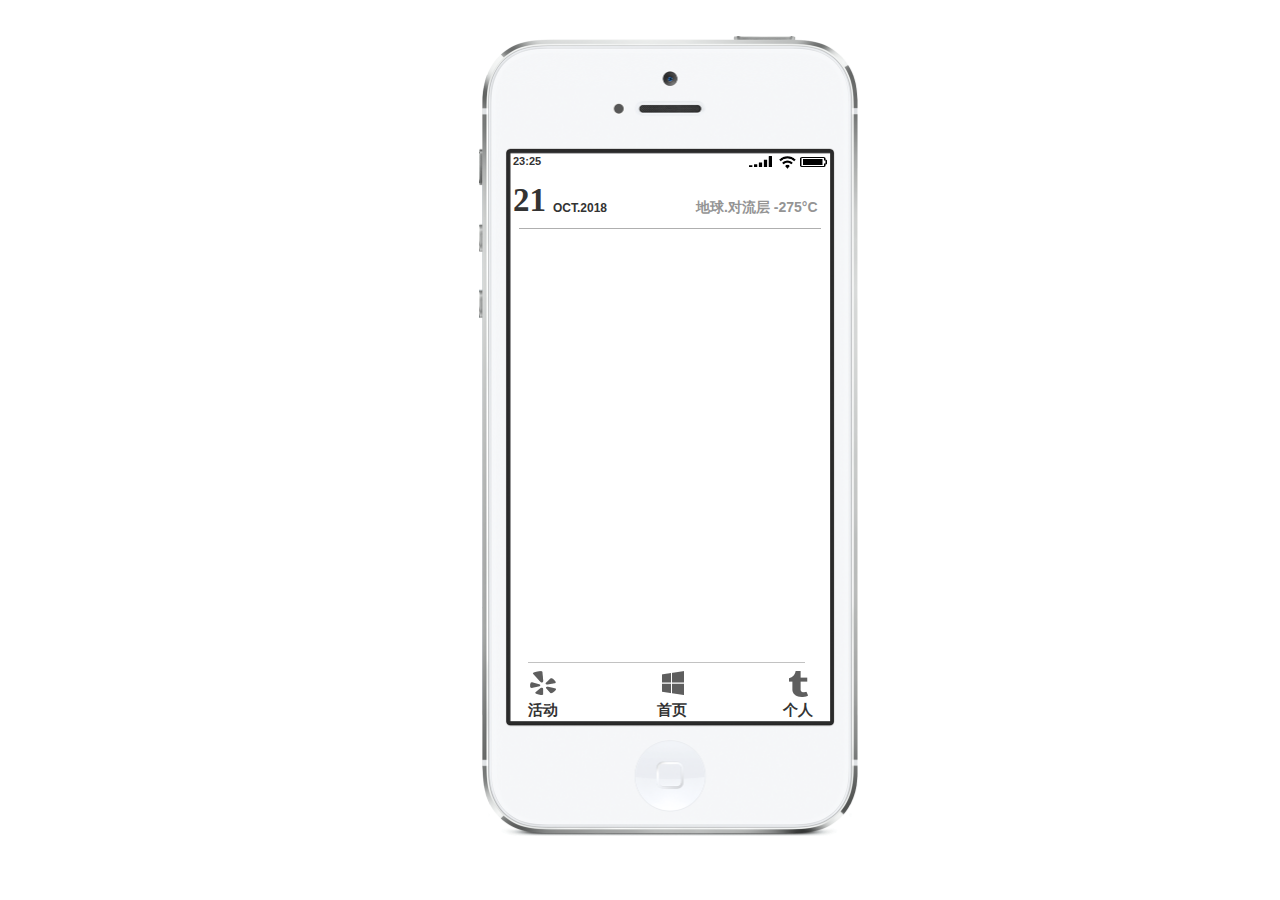
==== app原型设计.html @ f30b144e "123" ====
﻿<!DOCTYPE html>
<html>
  <head>
    <title>APP原型设计</title>
    <meta http-equiv="X-UA-Compatible" content="IE=edge"/>
    <meta http-equiv="content-type" content="text/html; charset=utf-8"/>
    <meta name="apple-mobile-web-app-capable" content="yes"/>
    <link href="resources/css/jquery-ui-themes.css" type="text/css" rel="stylesheet"/>
    <link href="resources/css/axure_rp_page.css" type="text/css" rel="stylesheet"/>
    <link href="data/styles.css" type="text/css" rel="stylesheet"/>
    <link href="files/app原型设计/styles.css" type="text/css" rel="stylesheet"/>
    <script src="resources/scripts/jquery-1.7.1.min.js"></script>
    <script src="resources/scripts/jquery-ui-1.8.10.custom.min.js"></script>
    <script src="resources/scripts/prototypePre.js"></script>
    <script src="data/document.js"></script>
    <script src="resources/scripts/prototypePost.js"></script>
    <script src="files/app原型设计/data.js"></script>
    <script type="text/javascript">
      $axure.utils.getTransparentGifPath = function() { return 'resources/images/transparent.gif'; };
      $axure.utils.getOtherPath = function() { return 'resources/Other.html'; };
      $axure.utils.getReloadPath = function() { return 'resources/reload.html'; };
    </script>
  </head>
  <body>
    <div id="base" class="">

      <!-- Unnamed (图片) -->
      <div id="u0" class="ax_default _图片1">
        <img id="u0_img" class="img " src="images/app原型设计/u0.png"/>
      </div>

      <!-- Unnamed (矩形) -->
      <div id="u1" class="ax_default _二级标题">
        <div id="u1_div" class=""></div>
        <div id="u1_text" class="text ">
          <p><span>21</span></p>
        </div>
      </div>

      <!-- Unnamed (矩形) -->
      <div id="u2" class="ax_default _二级标题">
        <div id="u2_div" class=""></div>
        <div id="u2_text" class="text ">
          <p><span>OCT.2018</span></p>
        </div>
      </div>

      <!-- Unnamed (矩形) -->
      <div id="u3" class="ax_default _三级标题">
        <div id="u3_div" class=""></div>
        <div id="u3_text" class="text ">
          <p style="font-size:14px;"><span style="color:#949494;">地球.对流层 -275°C</span><span style="font-size:18px;"> </span></p>
        </div>
      </div>

      <!-- Unnamed (形状) -->
      <div id="u4" class="ax_default icon">
        <img id="u4_img" class="img " src="images/app原型设计/u4.png"/>
      </div>

      <!-- Unnamed (图片) -->
      <div id="u5" class="ax_default _图片1">
        <img id="u5_img" class="img " src="images/app原型设计/u5.png"/>
      </div>

      <!-- Unnamed (矩形) -->
      <div id="u6" class="ax_default _三级标题">
        <div id="u6_div" class=""></div>
        <div id="u6_text" class="text ">
          <p><span>23:25</span></p>
        </div>
      </div>

      <!-- Unnamed (矩形) -->
      <div id="u7" class="ax_default _三级标题">
        <div id="u7_div" class=""></div>
        <div id="u7_text" class="text ">
          <p><span>活动</span></p>
        </div>
      </div>

      <!-- Unnamed (形状) -->
      <div id="u8" class="ax_default icon">
        <img id="u8_img" class="img " src="images/app原型设计/u8.png"/>
      </div>

      <!-- Unnamed (形状) -->
      <div id="u9" class="ax_default icon">
        <img id="u9_img" class="img " src="images/app原型设计/u9.png"/>
      </div>

      <!-- Unnamed (形状) -->
      <div id="u10" class="ax_default icon">
        <img id="u10_img" class="img " src="images/app原型设计/u10.png"/>
      </div>

      <!-- Unnamed (形状) -->
      <div id="u11" class="ax_default icon">
        <img id="u11_img" class="img " src="images/app原型设计/u11.png"/>
      </div>

      <!-- Unnamed (矩形) -->
      <div id="u12" class="ax_default _三级标题">
        <div id="u12_div" class=""></div>
        <div id="u12_text" class="text ">
          <p><span>个人</span></p>
        </div>
      </div>

      <!-- Unnamed (矩形) -->
      <div id="u13" class="ax_default _三级标题">
        <div id="u13_div" class=""></div>
        <div id="u13_text" class="text ">
          <p><span>首页</span></p>
        </div>
      </div>

      <!-- Unnamed (水平线) -->
      <div id="u14" class="ax_default line">
        <img id="u14_img" class="img " src="images/app原型设计/u14.png"/>
      </div>

      <!-- Unnamed (水平线) -->
      <div id="u15" class="ax_default line">
        <img id="u15_img" class="img " src="images/app原型设计/u15.png"/>
      </div>
    </div>
  </body>
</html>
---- resources/css/axure_rp_page.css ----
﻿/* so the window resize fires within a frame in IE7 */
html, body {
    height: 100%;
}

a {
    color: inherit;
}

p {
    margin: 0px;
    text-rendering: optimizeLegibility;
    font-feature-settings: "kern" 1;
    -webkit-font-feature-settings: "kern";
    -moz-font-feature-settings: "kern";
    -moz-font-feature-settings: "kern=1";
    font-kerning: normal;
}

iframe {
    background: #FFFFFF;
}

/* to match IE with C, FF */
input {
    padding: 1px 0px 1px 0px;
    box-sizing: border-box;
    -moz-box-sizing: border-box;
}

textarea {
    margin: 0px;
    box-sizing: border-box;
    -moz-box-sizing: border-box;
}

div.intcases {
    font-family: arial; 
    font-size: 12px;
    text-align:left; 
    border:1px solid #AAA; 
    background:#FFF none repeat scroll 0% 0%; 
    z-index:9999; 
    visibility:hidden; 
    position:absolute;
    padding: 0px;
    border-radius: 3px;
    white-space: nowrap;
}

div.intcaselink {
    cursor: pointer;
    padding: 3px 8px 3px 8px;
    margin: 5px;
    background:#EEE none repeat scroll 0% 0%; 
    border:1px solid #AAA;
    border-radius: 3px;
}

div.refpageimage {
    position: absolute;
    left: 0px;
    top: 0px;
    font-size: 0px;
    width: 16px;
    height: 16px;
    cursor: pointer;
    background-image: url(images/newwindow.gif);
    background-repeat: no-repeat;
}

div.annnoteimage {
    position: absolute;
    left: 0px;
    top: 0px;
    font-size: 0px;
    /*width: 16px;
    height: 12px;*/
    cursor: help;
    /*background-image: url(images/note.gif);*/
    /*background-repeat: no-repeat;*/
    width: 13px;
    height: 12px;
    padding-top: 1px;
    text-align: center;
    background-color: #138CDD;
    -moz-box-shadow: 1px 1px 3px #aaa;
    -webkit-box-shadow: 1px 1px 3px #aaa;
    box-shadow: 1px 1px 3px #aaa;
}

div.annnoteline {
    display: inline-block;
    width: 9px;
    height: 1px;
    border-bottom: 1px solid white;
    margin-top: 1px;
}

div.annnotelabel {
    position: absolute;
    left: 0px;
    top: 0px;
    font-family: Helvetica,Arial;
    font-size: 10px;
    /*border: 1px solid rgb(166,221,242);*/
    cursor: help;
    /*background:rgb(0,157,217) none repeat scroll 0% 0%;*/ 
    padding: 1px 3px 1px 3px;
    white-space: nowrap;
    color: white;
    
    background-color: #138CDD;
    -moz-box-shadow: 1px 1px 3px #aaa;
    -webkit-box-shadow: 1px 1px 3px #aaa;
    box-shadow: 1px 1px 3px #aaa;
}

.annotation {
    font-size: 12px;
    padding-left: 2px;
    margin-bottom: 5px;
}

.annotationName {
    /*font-size: 13px;
    font-weight: bold;
    margin-bottom: 3px;
    white-space: nowrap;*/

    font-family: 'Trebuchet MS';
    font-size: 14px;
    font-weight: bold;
    margin-bottom: 5px;
    white-space: nowrap;
}

.annotationValue {
    font-family: Arial, Helvetica, Sans-Serif;
    font-size: 12px;
    color: #4a4a4a;
    line-height: 21px;
    margin-bottom: 20px;
}

.noteLink {
    text-decoration: inherit;
    color: inherit;
}

.noteLink:hover {
    background-color: white;
}

/* this is a fix for the issue where dialogs jump around and takes the text-align from the body */
.dialogFix {
    position:absolute;
    text-align:left;
    border: 1px solid #8f949a;
}


@keyframes pulsate {
  from {
    box-shadow: 0 0 10px #15d6ba;
  }
  to {
    box-shadow: 0 0 20px #15d6ba;
  }
}

@-webkit-keyframes pulsate {
  from {
    -webkit-box-shadow: 0 0 10px #15d6ba;
    box-shadow: 0 0 10px #15d6ba;
  }
  to {
    -webkit-box-shadow: 0 0 20px #15d6ba;
    box-shadow: 0 0 20px #15d6ba;
  }
}
 
@-moz-keyframes pulsate {
  from {
    -moz-box-shadow: 0 0 10px #15d6ba;
    box-shadow: 0 0 10px #15d6ba;
  }
  to {
    -moz-box-shadow: 0 0 20px #15d6ba;
    box-shadow: 0 0 20px #15d6ba;
  }
}

.legacyPulsateBorder {
    /*border: 5px solid #15d6ba;
    margin: -5px;*/
    -moz-box-shadow: 0 0 10px 3px #15d6ba;
    box-shadow: 0 0 10px 3px #15d6ba;
}

.pulsateBorder {
  animation-name: pulsate;
  animation-timing-function: ease-in-out;
  animation-duration: 0.9s;
  animation-iteration-count: infinite;
  animation-direction: alternate;
  
  -webkit-animation-name: pulsate;
  -webkit-animation-timing-function: ease-in-out;
  -webkit-animation-duration: 0.9s;
  -webkit-animation-iteration-count: infinite;
  -webkit-animation-direction: alternate;

  -moz-animation-name: pulsate;
  -moz-animation-timing-function: ease-in-out;
  -moz-animation-duration: 0.9s;
  -moz-animation-iteration-count: infinite;
  -moz-animation-direction: alternate;
}

.ax_default_hidden, .ax_default_unplaced{
    display: none;
    visibility: hidden;
}

.widgetNoteSelected {
    -moz-box-shadow: 0 0 10px 3px #138CDD;
    box-shadow: 0 0 10px 3px #138CDD;
    /*-moz-box-shadow: 0 0 20px #3915d6;
    box-shadow: 0 0 20px #3915d6;*/
    /*border: 3px solid #3915d6;*/
    /*margin: -3px;*/
}


.singleImg {
    display: none;
    visibility: hidden;
}
---- data/styles.css ----
﻿.ax_default {
  font-family:'Arial Normal', 'Arial';
  font-weight:400;
  font-style:normal;
  font-size:13px;
  color:#333333;
  text-align:center;
  line-height:normal;
}
.box_1 {
}
.box_2 {
}
.ellipse {
}
.placeholder {
}
.button {
}
._形状 {
  font-family:'微软雅黑';
  font-weight:400;
  font-style:normal;
  font-size:12px;
}
._图片 {
}
._一级标题 {
  font-family:'Arial Normal', 'Arial';
  font-weight:bold;
  font-style:normal;
  font-size:32px;
  text-align:left;
}
._二级标题 {
  font-family:'Arial Normal', 'Arial';
  font-weight:bold;
  font-style:normal;
  font-size:24px;
  text-align:left;
}
._三级标题 {
  font-family:'Arial Normal', 'Arial';
  font-weight:bold;
  font-style:normal;
  font-size:18px;
  text-align:left;
}
._四级标题 {
  font-family:'Arial Normal', 'Arial';
  font-weight:bold;
  font-style:normal;
  font-size:14px;
  text-align:left;
}
._五级标题 {
  font-family:'Arial Normal', 'Arial';
  font-weight:bold;
  font-style:normal;
  text-align:left;
}
._六级标题 {
  font-family:'Arial Normal', 'Arial';
  font-weight:bold;
  font-style:normal;
  font-size:10px;
  text-align:left;
}
.label {
  font-size:14px;
  text-align:left;
}
._文本段落 {
  text-align:left;
}
.line {
}
.text_field {
  color:#000000;
  text-align:left;
}
.marker {
  color:#FFFFFF;
}
._图片1 {
  color:#000000;
}
.icon {
}
._文本段落1 {
  text-align:left;
}
._形状1 {
}
._水平线 {
}
.flow_shape {
}
---- files/app原型设计/styles.css ----
﻿body {
  margin:0px;
  background-image:none;
  position:static;
  left:auto;
  width:858px;
  margin-left:0;
  margin-right:0;
  text-align:left;
}
#base {
  position:absolute;
  z-index:0;
}
#u0_img {
  border-width:0px;
  position:absolute;
  left:0px;
  top:0px;
  width:380px;
  height:800px;
}
#u0 {
  border-width:0px;
  position:absolute;
  left:478px;
  top:36px;
  width:380px;
  height:800px;
  color:#949494;
}
#u0_text {
  border-width:0px;
  position:absolute;
  left:0px;
  top:0px;
  width:0px;
  visibility:hidden;
  word-wrap:break-word;
}
#u1_div {
  border-width:0px;
  position:absolute;
  left:0px;
  top:0px;
  width:46px;
  height:39px;
  background:inherit;
  background-color:rgba(255, 255, 255, 0);
  border:none;
  border-radius:0px;
  -moz-box-shadow:none;
  -webkit-box-shadow:none;
  box-shadow:none;
  font-family:'Century Bold', 'Century Normal', 'Century';
  font-weight:700;
  font-style:normal;
  font-size:33px;
}
#u1 {
  border-width:0px;
  position:absolute;
  left:513px;
  top:182px;
  width:46px;
  height:39px;
  font-family:'Century Bold', 'Century Normal', 'Century';
  font-weight:700;
  font-style:normal;
  font-size:33px;
}
#u1_text {
  border-width:0px;
  position:absolute;
  left:0px;
  top:0px;
  width:46px;
  word-wrap:break-word;
}
#u2_div {
  border-width:0px;
  position:absolute;
  left:0px;
  top:0px;
  width:55px;
  height:28px;
  background:inherit;
  background-color:rgba(255, 255, 255, 0);
  border:none;
  border-radius:0px;
  -moz-box-shadow:none;
  -webkit-box-shadow:none;
  box-shadow:none;
  font-family:'Arial Negreta', 'Arial Normal', 'Arial';
  font-weight:700;
  font-style:normal;
  font-size:12px;
}
#u2 {
  border-width:0px;
  position:absolute;
  left:553px;
  top:201px;
  width:55px;
  height:28px;
  font-family:'Arial Negreta', 'Arial Normal', 'Arial';
  font-weight:700;
  font-style:normal;
  font-size:12px;
}
#u2_text {
  border-width:0px;
  position:absolute;
  left:0px;
  top:0px;
  width:55px;
  white-space:nowrap;
}
#u3_div {
  border-width:0px;
  position:absolute;
  left:0px;
  top:0px;
  width:148px;
  height:22px;
  background:inherit;
  background-color:rgba(255, 255, 255, 0);
  border:none;
  border-radius:0px;
  -moz-box-shadow:none;
  -webkit-box-shadow:none;
  box-shadow:none;
  font-family:'Arial Negreta', 'Arial Normal', 'Arial';
  font-weight:700;
  font-style:normal;
}
#u3 {
  border-width:0px;
  position:absolute;
  left:696px;
  top:196px;
  width:148px;
  height:22px;
  font-family:'Arial Negreta', 'Arial Normal', 'Arial';
  font-weight:700;
  font-style:normal;
}
#u3_text {
  border-width:0px;
  position:absolute;
  left:0px;
  top:0px;
  width:148px;
  word-wrap:break-word;
}
#u4_img {
  border-width:0px;
  position:absolute;
  left:0px;
  top:0px;
  width:27px;
  height:10px;
}
#u4 {
  border-width:0px;
  position:absolute;
  left:800px;
  top:157px;
  width:27px;
  height:10px;
}
#u4_text {
  border-width:0px;
  position:absolute;
  left:0px;
  top:0px;
  width:0px;
  visibility:hidden;
  word-wrap:break-word;
}
#u5_img {
  border-width:0px;
  position:absolute;
  left:0px;
  top:0px;
  width:17px;
  height:13px;
}
#u5 {
  border-width:0px;
  position:absolute;
  left:779px;
  top:156px;
  width:17px;
  height:13px;
}
#u5_text {
  border-width:0px;
  position:absolute;
  left:0px;
  top:0px;
  width:0px;
  visibility:hidden;
  word-wrap:break-word;
}
#u6_div {
  border-width:0px;
  position:absolute;
  left:0px;
  top:0px;
  width:28px;
  height:14px;
  background:inherit;
  background-color:rgba(255, 255, 255, 0);
  border:none;
  border-radius:0px;
  -moz-box-shadow:none;
  -webkit-box-shadow:none;
  box-shadow:none;
  font-family:'Arial Negreta', 'Arial Normal', 'Arial';
  font-weight:700;
  font-style:normal;
  font-size:11px;
}
#u6 {
  border-width:0px;
  position:absolute;
  left:513px;
  top:155px;
  width:28px;
  height:14px;
  font-family:'Arial Negreta', 'Arial Normal', 'Arial';
  font-weight:700;
  font-style:normal;
  font-size:11px;
}
#u6_text {
  border-width:0px;
  position:absolute;
  left:0px;
  top:0px;
  width:28px;
  white-space:nowrap;
}
#u7_div {
  border-width:0px;
  position:absolute;
  left:0px;
  top:0px;
  width:31px;
  height:17px;
  background:inherit;
  background-color:rgba(255, 255, 255, 0);
  border:none;
  border-radius:0px;
  -moz-box-shadow:none;
  -webkit-box-shadow:none;
  box-shadow:none;
  font-family:'Arial Negreta', 'Arial Normal', 'Arial';
  font-weight:700;
  font-style:normal;
  font-size:15px;
}
#u7 {
  border-width:0px;
  position:absolute;
  left:528px;
  top:701px;
  width:31px;
  height:17px;
  font-family:'Arial Negreta', 'Arial Normal', 'Arial';
  font-weight:700;
  font-style:normal;
  font-size:15px;
}
#u7_text {
  border-width:0px;
  position:absolute;
  left:0px;
  top:0px;
  width:31px;
  white-space:nowrap;
}
#u8_img {
  border-width:0px;
  position:absolute;
  left:0px;
  top:0px;
  width:23px;
  height:11px;
}
#u8 {
  border-width:0px;
  position:absolute;
  left:749px;
  top:156px;
  width:23px;
  height:11px;
}
#u8_text {
  border-width:0px;
  position:absolute;
  left:0px;
  top:0px;
  width:0px;
  visibility:hidden;
  word-wrap:break-word;
}
#u9_img {
  border-width:0px;
  position:absolute;
  left:0px;
  top:0px;
  width:22px;
  height:24px;
}
#u9 {
  border-width:0px;
  position:absolute;
  left:662px;
  top:671px;
  width:22px;
  height:24px;
}
#u9_text {
  border-width:0px;
  position:absolute;
  left:0px;
  top:0px;
  width:0px;
  visibility:hidden;
  word-wrap:break-word;
}
#u10_img {
  border-width:0px;
  position:absolute;
  left:0px;
  top:0px;
  width:26px;
  height:24px;
}
#u10 {
  border-width:0px;
  position:absolute;
  left:530px;
  top:671px;
  width:26px;
  height:24px;
}
#u10_text {
  border-width:0px;
  position:absolute;
  left:0px;
  top:0px;
  width:0px;
  visibility:hidden;
  word-wrap:break-word;
}
#u11_img {
  border-width:0px;
  position:absolute;
  left:0px;
  top:0px;
  width:19px;
  height:26px;
}
#u11 {
  border-width:0px;
  position:absolute;
  left:789px;
  top:671px;
  width:19px;
  height:26px;
}
#u11_text {
  border-width:0px;
  position:absolute;
  left:0px;
  top:0px;
  width:0px;
  visibility:hidden;
  word-wrap:break-word;
}
#u12_div {
  border-width:0px;
  position:absolute;
  left:0px;
  top:0px;
  width:36px;
  height:17px;
  background:inherit;
  background-color:rgba(255, 255, 255, 0);
  border:none;
  border-radius:0px;
  -moz-box-shadow:none;
  -webkit-box-shadow:none;
  box-shadow:none;
  font-family:'Arial Negreta', 'Arial Normal', 'Arial';
  font-weight:700;
  font-style:normal;
  font-size:15px;
}
#u12 {
  border-width:0px;
  position:absolute;
  left:783px;
  top:701px;
  width:36px;
  height:17px;
  font-family:'Arial Negreta', 'Arial Normal', 'Arial';
  font-weight:700;
  font-style:normal;
  font-size:15px;
}
#u12_text {
  border-width:0px;
  position:absolute;
  left:0px;
  top:0px;
  width:36px;
  word-wrap:break-word;
}
#u13_div {
  border-width:0px;
  position:absolute;
  left:0px;
  top:0px;
  width:31px;
  height:17px;
  background:inherit;
  background-color:rgba(255, 255, 255, 0);
  border:none;
  border-radius:0px;
  -moz-box-shadow:none;
  -webkit-box-shadow:none;
  box-shadow:none;
  font-family:'Arial Negreta', 'Arial Normal', 'Arial';
  font-weight:700;
  font-style:normal;
  font-size:15px;
}
#u13 {
  border-width:0px;
  position:absolute;
  left:657px;
  top:701px;
  width:31px;
  height:17px;
  font-family:'Arial Negreta', 'Arial Normal', 'Arial';
  font-weight:700;
  font-style:normal;
  font-size:15px;
}
#u13_text {
  border-width:0px;
  position:absolute;
  left:0px;
  top:0px;
  width:31px;
  white-space:nowrap;
}
#u14_img {
  border-width:0px;
  position:absolute;
  left:0px;
  top:0px;
  width:278px;
  height:2px;
}
#u14 {
  border-width:0px;
  position:absolute;
  left:528px;
  top:662px;
  width:277px;
  height:1px;
  opacity:0.45;
  color:#797979;
}
#u14_text {
  border-width:0px;
  position:absolute;
  left:0px;
  top:0px;
  width:0px;
  visibility:hidden;
  word-wrap:break-word;
}
#u15_img {
  border-width:0px;
  position:absolute;
  left:0px;
  top:0px;
  width:303px;
  height:2px;
}
#u15 {
  border-width:0px;
  position:absolute;
  left:519px;
  top:228px;
  width:302px;
  height:1px;
}
#u15_text {
  border-width:0px;
  position:absolute;
  left:0px;
  top:0px;
  width:0px;
  visibility:hidden;
  word-wrap:break-word;
}
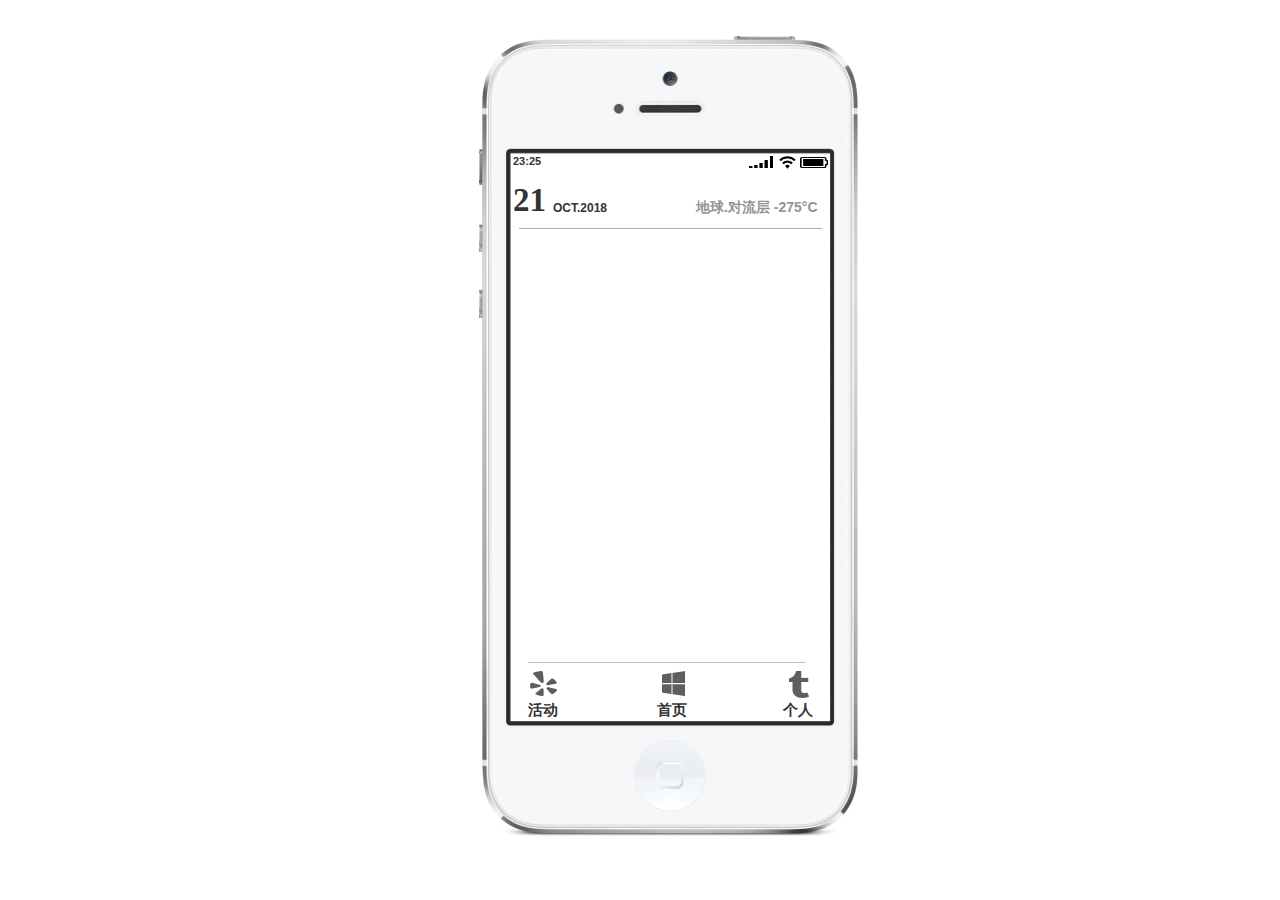
==== commit 2ec97f07: "1" ====
--- a/app原型设计.html
+++ b/app原型设计.html
@@ -31,7 +31,7 @@
 
       <!-- Unnamed (矩形) -->
       <div id="u1" class="ax_default _二级标题">
-        <div id="u1_div" class=""></div>
+        <img id="u1_img" class="img " src="images/app原型设计/u1.png"/>
         <div id="u1_text" class="text ">
           <p><span>21</span></p>
         </div>
@@ -39,7 +39,7 @@
 
       <!-- Unnamed (矩形) -->
       <div id="u2" class="ax_default _二级标题">
-        <div id="u2_div" class=""></div>
+        <img id="u2_img" class="img " src="images/app原型设计/u2.png"/>
         <div id="u2_text" class="text ">
           <p><span>OCT.2018</span></p>
         </div>
@@ -47,7 +47,7 @@
 
       <!-- Unnamed (矩形) -->
       <div id="u3" class="ax_default _三级标题">
-        <div id="u3_div" class=""></div>
+        <img id="u3_img" class="img " src="images/app原型设计/u3.png"/>
         <div id="u3_text" class="text ">
           <p style="font-size:14px;"><span style="color:#949494;">地球.对流层 -275°C</span><span style="font-size:18px;"> </span></p>
         </div>
@@ -65,7 +65,7 @@
 
       <!-- Unnamed (矩形) -->
       <div id="u6" class="ax_default _三级标题">
-        <div id="u6_div" class=""></div>
+        <img id="u6_img" class="img " src="images/app原型设计/u6.png"/>
         <div id="u6_text" class="text ">
           <p><span>23:25</span></p>
         </div>
@@ -73,7 +73,7 @@
 
       <!-- Unnamed (矩形) -->
       <div id="u7" class="ax_default _三级标题">
-        <div id="u7_div" class=""></div>
+        <img id="u7_img" class="img " src="images/app原型设计/u7.png"/>
         <div id="u7_text" class="text ">
           <p><span>活动</span></p>
         </div>
@@ -101,7 +101,7 @@
 
       <!-- Unnamed (矩形) -->
       <div id="u12" class="ax_default _三级标题">
-        <div id="u12_div" class=""></div>
+        <img id="u12_img" class="img " src="images/app原型设计/u12.png"/>
         <div id="u12_text" class="text ">
           <p><span>个人</span></p>
         </div>
@@ -109,7 +109,7 @@
 
       <!-- Unnamed (矩形) -->
       <div id="u13" class="ax_default _三级标题">
-        <div id="u13_div" class=""></div>
+        <img id="u13_img" class="img " src="images/app原型设计/u7.png"/>
         <div id="u13_text" class="text ">
           <p><span>首页</span></p>
         </div>
--- a/data/styles.css
+++ b/data/styles.css
@@ -79,6 +79,12 @@
   color:#000000;
   text-align:left;
 }
+.checkbox {
+  text-align:left;
+}
+.radio_button {
+  text-align:left;
+}
 .marker {
   color:#FFFFFF;
 }
@@ -96,3 +102,5 @@
 }
 .flow_shape {
 }
+.snapshot {
+}
--- a/files/app原型设计/styles.css
+++ b/files/app原型设计/styles.css
@@ -38,24 +38,13 @@
   visibility:hidden;
   word-wrap:break-word;
 }
-#u1_div {
-  border-width:0px;
-  position:absolute;
-  left:0px;
-  top:0px;
-  width:46px;
-  height:39px;
-  background:inherit;
-  background-color:rgba(255, 255, 255, 0);
-  border:none;
-  border-radius:0px;
-  -moz-box-shadow:none;
-  -webkit-box-shadow:none;
-  box-shadow:none;
-  font-family:'Century Bold', 'Century Normal', 'Century';
-  font-weight:700;
-  font-style:normal;
-  font-size:33px;
+#u1_img {
+  border-width:0px;
+  position:absolute;
+  left:0px;
+  top:0px;
+  width:47px;
+  height:40px;
 }
 #u1 {
   border-width:0px;
@@ -77,24 +66,13 @@
   width:46px;
   word-wrap:break-word;
 }
-#u2_div {
-  border-width:0px;
-  position:absolute;
-  left:0px;
-  top:0px;
-  width:55px;
-  height:28px;
-  background:inherit;
-  background-color:rgba(255, 255, 255, 0);
-  border:none;
-  border-radius:0px;
-  -moz-box-shadow:none;
-  -webkit-box-shadow:none;
-  box-shadow:none;
-  font-family:'Arial Negreta', 'Arial Normal', 'Arial';
-  font-weight:700;
-  font-style:normal;
-  font-size:12px;
+#u2_img {
+  border-width:0px;
+  position:absolute;
+  left:0px;
+  top:0px;
+  width:56px;
+  height:29px;
 }
 #u2 {
   border-width:0px;
@@ -116,23 +94,13 @@
   width:55px;
   white-space:nowrap;
 }
-#u3_div {
-  border-width:0px;
-  position:absolute;
-  left:0px;
-  top:0px;
-  width:148px;
-  height:22px;
-  background:inherit;
-  background-color:rgba(255, 255, 255, 0);
-  border:none;
-  border-radius:0px;
-  -moz-box-shadow:none;
-  -webkit-box-shadow:none;
-  box-shadow:none;
-  font-family:'Arial Negreta', 'Arial Normal', 'Arial';
-  font-weight:700;
-  font-style:normal;
+#u3_img {
+  border-width:0px;
+  position:absolute;
+  left:0px;
+  top:0px;
+  width:149px;
+  height:23px;
 }
 #u3 {
   border-width:0px;
@@ -158,8 +126,8 @@
   position:absolute;
   left:0px;
   top:0px;
-  width:27px;
-  height:10px;
+  width:28px;
+  height:11px;
 }
 #u4 {
   border-width:0px;
@@ -203,24 +171,13 @@
   visibility:hidden;
   word-wrap:break-word;
 }
-#u6_div {
-  border-width:0px;
-  position:absolute;
-  left:0px;
-  top:0px;
-  width:28px;
-  height:14px;
-  background:inherit;
-  background-color:rgba(255, 255, 255, 0);
-  border:none;
-  border-radius:0px;
-  -moz-box-shadow:none;
-  -webkit-box-shadow:none;
-  box-shadow:none;
-  font-family:'Arial Negreta', 'Arial Normal', 'Arial';
-  font-weight:700;
-  font-style:normal;
-  font-size:11px;
+#u6_img {
+  border-width:0px;
+  position:absolute;
+  left:0px;
+  top:0px;
+  width:29px;
+  height:15px;
 }
 #u6 {
   border-width:0px;
@@ -242,24 +199,13 @@
   width:28px;
   white-space:nowrap;
 }
-#u7_div {
-  border-width:0px;
-  position:absolute;
-  left:0px;
-  top:0px;
-  width:31px;
-  height:17px;
-  background:inherit;
-  background-color:rgba(255, 255, 255, 0);
-  border:none;
-  border-radius:0px;
-  -moz-box-shadow:none;
-  -webkit-box-shadow:none;
-  box-shadow:none;
-  font-family:'Arial Negreta', 'Arial Normal', 'Arial';
-  font-weight:700;
-  font-style:normal;
-  font-size:15px;
+#u7_img {
+  border-width:0px;
+  position:absolute;
+  left:0px;
+  top:0px;
+  width:32px;
+  height:18px;
 }
 #u7 {
   border-width:0px;
@@ -286,8 +232,8 @@
   position:absolute;
   left:0px;
   top:0px;
-  width:23px;
-  height:11px;
+  width:24px;
+  height:12px;
 }
 #u8 {
   border-width:0px;
@@ -311,8 +257,8 @@
   position:absolute;
   left:0px;
   top:0px;
-  width:22px;
-  height:24px;
+  width:23px;
+  height:25px;
 }
 #u9 {
   border-width:0px;
@@ -336,8 +282,8 @@
   position:absolute;
   left:0px;
   top:0px;
-  width:26px;
-  height:24px;
+  width:27px;
+  height:25px;
 }
 #u10 {
   border-width:0px;
@@ -361,8 +307,8 @@
   position:absolute;
   left:0px;
   top:0px;
-  width:19px;
-  height:26px;
+  width:20px;
+  height:27px;
 }
 #u11 {
   border-width:0px;
@@ -381,24 +327,13 @@
   visibility:hidden;
   word-wrap:break-word;
 }
-#u12_div {
-  border-width:0px;
-  position:absolute;
-  left:0px;
-  top:0px;
-  width:36px;
-  height:17px;
-  background:inherit;
-  background-color:rgba(255, 255, 255, 0);
-  border:none;
-  border-radius:0px;
-  -moz-box-shadow:none;
-  -webkit-box-shadow:none;
-  box-shadow:none;
-  font-family:'Arial Negreta', 'Arial Normal', 'Arial';
-  font-weight:700;
-  font-style:normal;
-  font-size:15px;
+#u12_img {
+  border-width:0px;
+  position:absolute;
+  left:0px;
+  top:0px;
+  width:37px;
+  height:18px;
 }
 #u12 {
   border-width:0px;
@@ -420,24 +355,13 @@
   width:36px;
   word-wrap:break-word;
 }
-#u13_div {
-  border-width:0px;
-  position:absolute;
-  left:0px;
-  top:0px;
-  width:31px;
-  height:17px;
-  background:inherit;
-  background-color:rgba(255, 255, 255, 0);
-  border:none;
-  border-radius:0px;
-  -moz-box-shadow:none;
-  -webkit-box-shadow:none;
-  box-shadow:none;
-  font-family:'Arial Negreta', 'Arial Normal', 'Arial';
-  font-weight:700;
-  font-style:normal;
-  font-size:15px;
+#u13_img {
+  border-width:0px;
+  position:absolute;
+  left:0px;
+  top:0px;
+  width:32px;
+  height:18px;
 }
 #u13 {
   border-width:0px;
